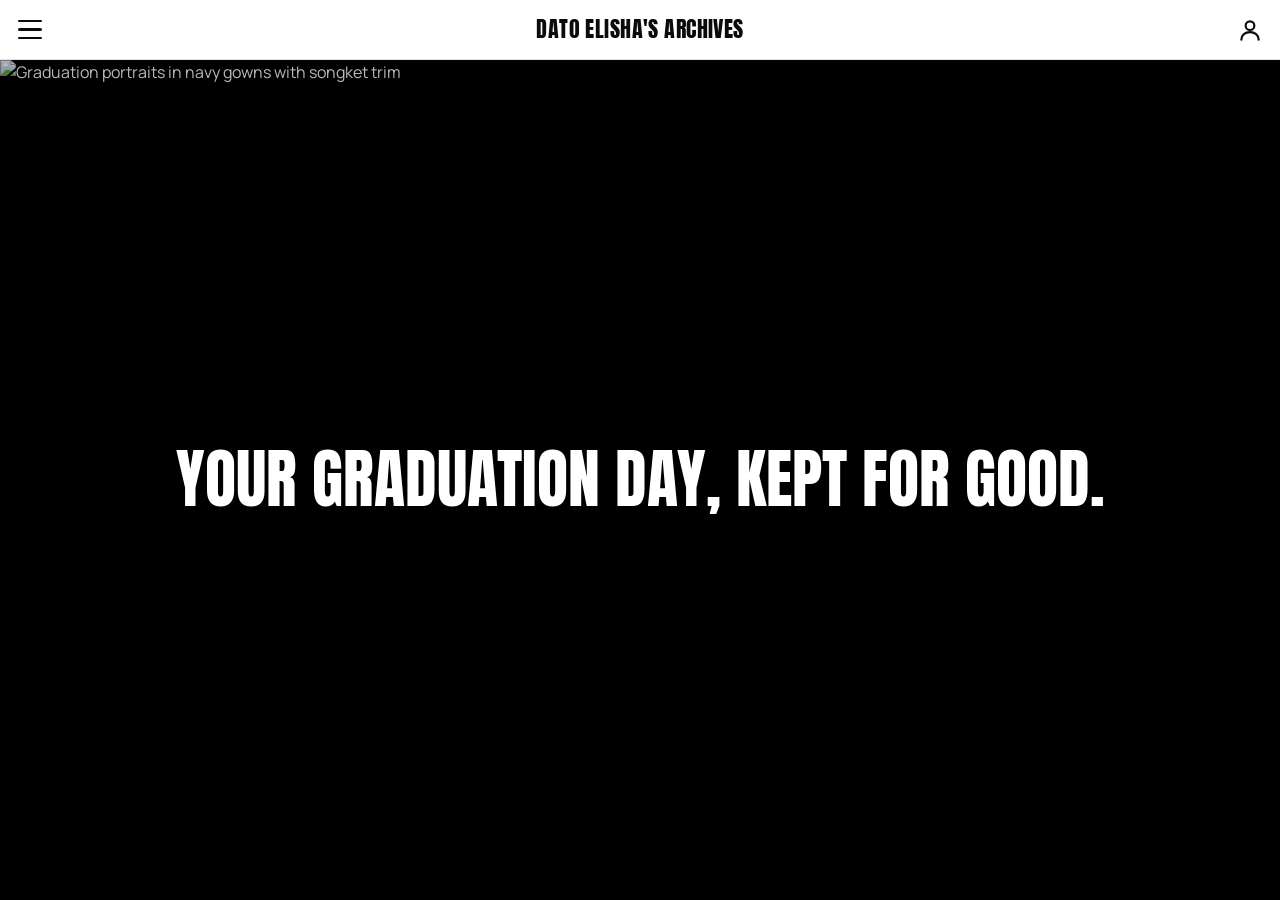
==== index.html @ b2b469d7 "Add files via upload" ====
<!DOCTYPE html>
<html lang="en">
<head>
  <meta charset="UTF-8">
  <meta name="viewport" content="width=device-width, initial-scale=1.0">
  <title>Dato Elisha's Gallery</title>
  <link rel="preconnect" href="https://fonts.googleapis.com">
  <link rel="preconnect" href="https://fonts.gstatic.com" crossorigin>
  <link href="https://fonts.googleapis.com/css2?family=Anton&family=Manrope:wght@400;600&display=swap" rel="stylesheet">
  <link rel="stylesheet" href="style.css">
</head>
<body class="home">

  <script src="topbar.js"></script>

  <main>
    <section class="hero">
      <img src="images/hero.jpg" alt="Graduation portraits in navy gowns with songket trim">
      <h1 class="hero-title">Your graduation day, kept for good.</h1>
      <a class="btn hero-cta" href="contact.html">Book a session</a>
    </section>
  </main>

  <script src="app.js"></script>
</body>
</html>
---- style.css ----
:root { --ink:#0b0b0b; --white:#fff; --line:#e3e3e3; --soft:#a8a8a8; --impact: Impact, "Anton", "Arial Narrow", sans-serif; --sans: "Manrope", system-ui, sans-serif; }
* { box-sizing:border-box; margin:0; }
body { font-family:var(--sans); background:var(--ink); color:var(--white); line-height:1.6; }
body.home { background:#000; }
a { color:inherit; text-decoration:none; }

/* White nav bar */
.topbar { position:fixed; top:0; left:0; right:0; z-index:30; height:60px; padding:0 8px; display:grid; grid-template-columns:52px 1fr 52px; align-items:center; background:#fff; color:var(--ink); border-bottom:1px solid var(--line); }
.logo { justify-self:center; text-align:center; font-family:var(--impact); line-height:1; display:flex; flex-direction:column; }
.logo b { font-weight:400; font-size:1.35rem; letter-spacing:.02em; }
.logo i { font-style:normal; font-size:.68rem; letter-spacing:.42em; margin-right:-.42em; }
.person { display:grid; place-items:center; width:44px; height:44px; justify-self:end; }

/* 3 bars -> X */
.burger { width:44px; height:44px; border:0; background:none; cursor:pointer; display:flex; flex-direction:column; justify-content:center; align-items:center; gap:6px; color:var(--ink); }
.burger span { display:block; width:24px; height:2.5px; background:currentColor; border-radius:2px; transition:transform .35s ease, opacity .25s ease, width .3s ease; }
.burger.open span:nth-child(1) { transform:translateY(8.5px) rotate(45deg); }
.burger.open span:nth-child(2) { opacity:0; width:0; }
.burger.open span:nth-child(3) { transform:translateY(-8.5px) rotate(-45deg); }

/* Side menu */
.drawer { position:fixed; top:60px; bottom:0; left:0; width:78%; max-width:380px; z-index:25; background:#fff; color:var(--ink); padding:28px 24px; display:flex; flex-direction:column; gap:6px; transform:translateX(-100%); transition:transform .4s cubic-bezier(.2,.7,.2,1); }
.drawer.open { transform:none; }
.drawer a { font-family:var(--impact); font-size:2.4rem; line-height:1.25; text-transform:uppercase; }
.drawer a.here { text-decoration:underline; text-underline-offset:6px; }
.scrim { position:fixed; inset:60px 0 0 0; z-index:20; background:rgba(0,0,0,.55); opacity:0; pointer-events:none; transition:opacity .35s; }
.scrim.open { opacity:1; pointer-events:auto; }

/* Home: full-width scrolling image */
.hero { position:relative; margin-top:60px; }
.hero img { display:block; width:100%; height:auto; }
.hero::after { content:""; position:absolute; inset:0; background:rgba(0,0,0,.28); pointer-events:none; }
.hero-title { position:fixed; top:calc(50% + 30px); left:0; right:0; transform:translateY(-50%); z-index:2; text-align:center; padding:0 22px; pointer-events:none; font-family:var(--impact); font-weight:400; text-transform:uppercase; font-size:clamp(2.2rem, 10vw, 4rem); line-height:1.05; text-shadow:0 2px 16px rgba(0,0,0,.7); }
.hero-cta { position:absolute; bottom:60px; left:50%; transform:translateX(-50%); z-index:2; margin-top:0; white-space:nowrap; }
.btn { display:inline-block; margin-top:18px; padding:13px 24px; border:2px solid #fff; background:#fff; color:var(--ink); font:600 1rem var(--sans); border-radius:0; cursor:pointer; transition:background .2s, color .2s; }
.btn:hover { background:transparent; color:#fff; }

/* Gallery + Contact (plain black) */
.wrap { max-width:760px; margin:0 auto; padding:92px 18px 60px; }
h2 { font-family:var(--impact); font-weight:400; font-size:2.4rem; letter-spacing:.02em; margin-bottom:18px; }
h2.sub { margin-top:44px; }
.lead { color:var(--soft); margin-bottom:18px; }

.grid { display:grid; grid-template-columns:repeat(2,1fr); gap:8px; }
.tile { border:0; padding:0; cursor:pointer; background:#151515; aspect-ratio:3/4; overflow:hidden; }
.tile img { width:100%; height:100%; object-fit:cover; display:block; transition:transform .4s; }
.tile:hover img { transform:scale(1.04); }
.tile:nth-child(5) { grid-column:1 / -1; aspect-ratio:4/3; }

.contact-list { display:grid; gap:10px; }
.contact { display:flex; justify-content:space-between; align-items:center; padding:18px 20px; border:1px solid #333; transition:background .2s, color .2s; }
.contact:hover { background:#fff; color:var(--ink); }
.contact span { color:var(--soft); }
.contact:hover span { color:#444; }

.form { display:grid; gap:14px; }
label { display:grid; gap:6px; font-weight:600; font-size:.92rem; }
input, select, textarea { font:400 1rem var(--sans); padding:12px; background:#151515; color:#fff; border:1px solid #333; border-radius:0; width:100%; }
input::placeholder, textarea::placeholder { color:#777; }
input:focus-visible, select:focus-visible, textarea:focus-visible, .btn:focus-visible, .burger:focus-visible, .tile:focus-visible { outline:2px solid #fff; outline-offset:2px; }
.topbar .burger:focus-visible, .topbar a:focus-visible { outline-color:#000; }
.form .btn { margin-top:4px; }
.error { color:#ff7b72; min-height:1.2em; font-size:.9rem; }

.lightbox { position:fixed; inset:0; z-index:50; background:rgba(0,0,0,.95); display:none; align-items:center; justify-content:center; padding:20px; }
.lightbox.open { display:flex; }
.lightbox img { max-width:100%; max-height:92vh; }
.lightbox button { position:absolute; top:12px; right:18px; background:none; border:0; color:#fff; font-size:2.6rem; cursor:pointer; }

@media (min-width:720px) { .grid { grid-template-columns:repeat(3,1fr); } .tile:nth-child(5) { grid-column:auto; aspect-ratio:3/4; } .hero img { max-height:none; } }
@media (prefers-reduced-motion:reduce) { * { transition:none !important; } }
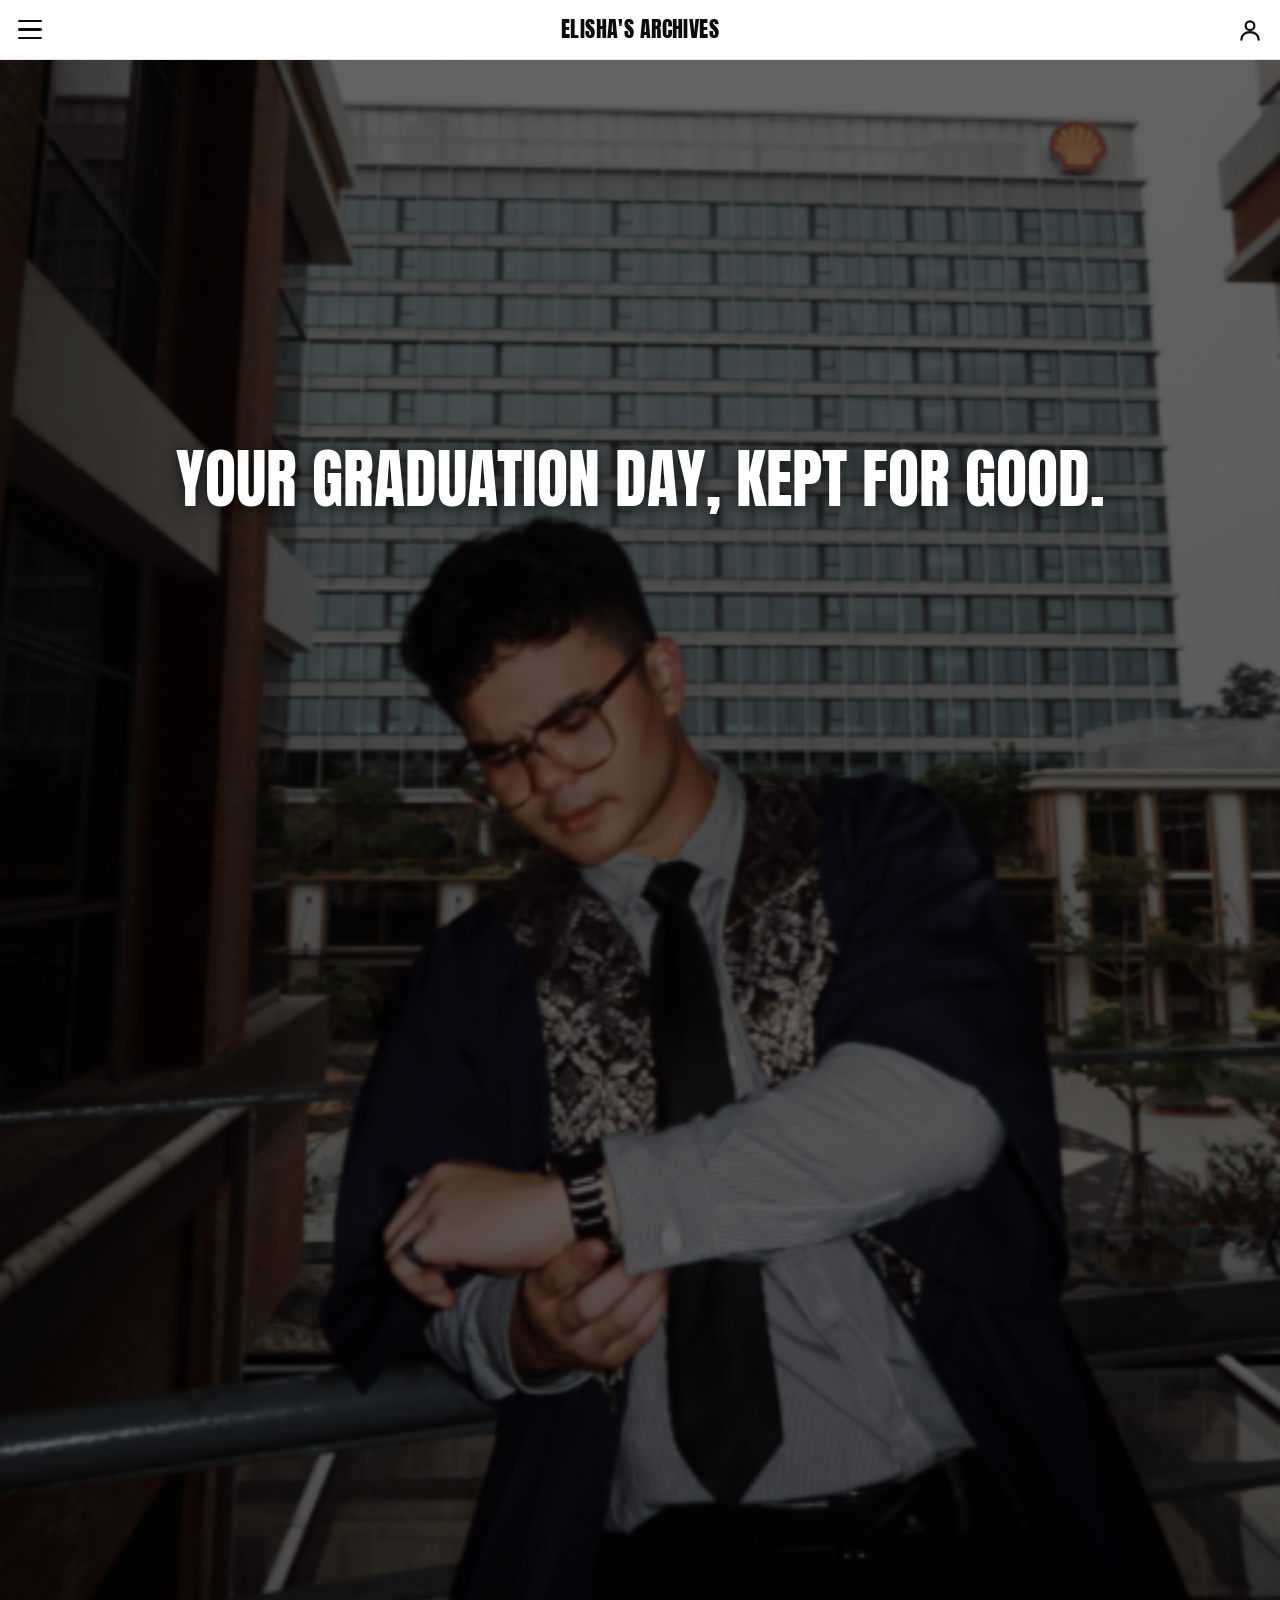
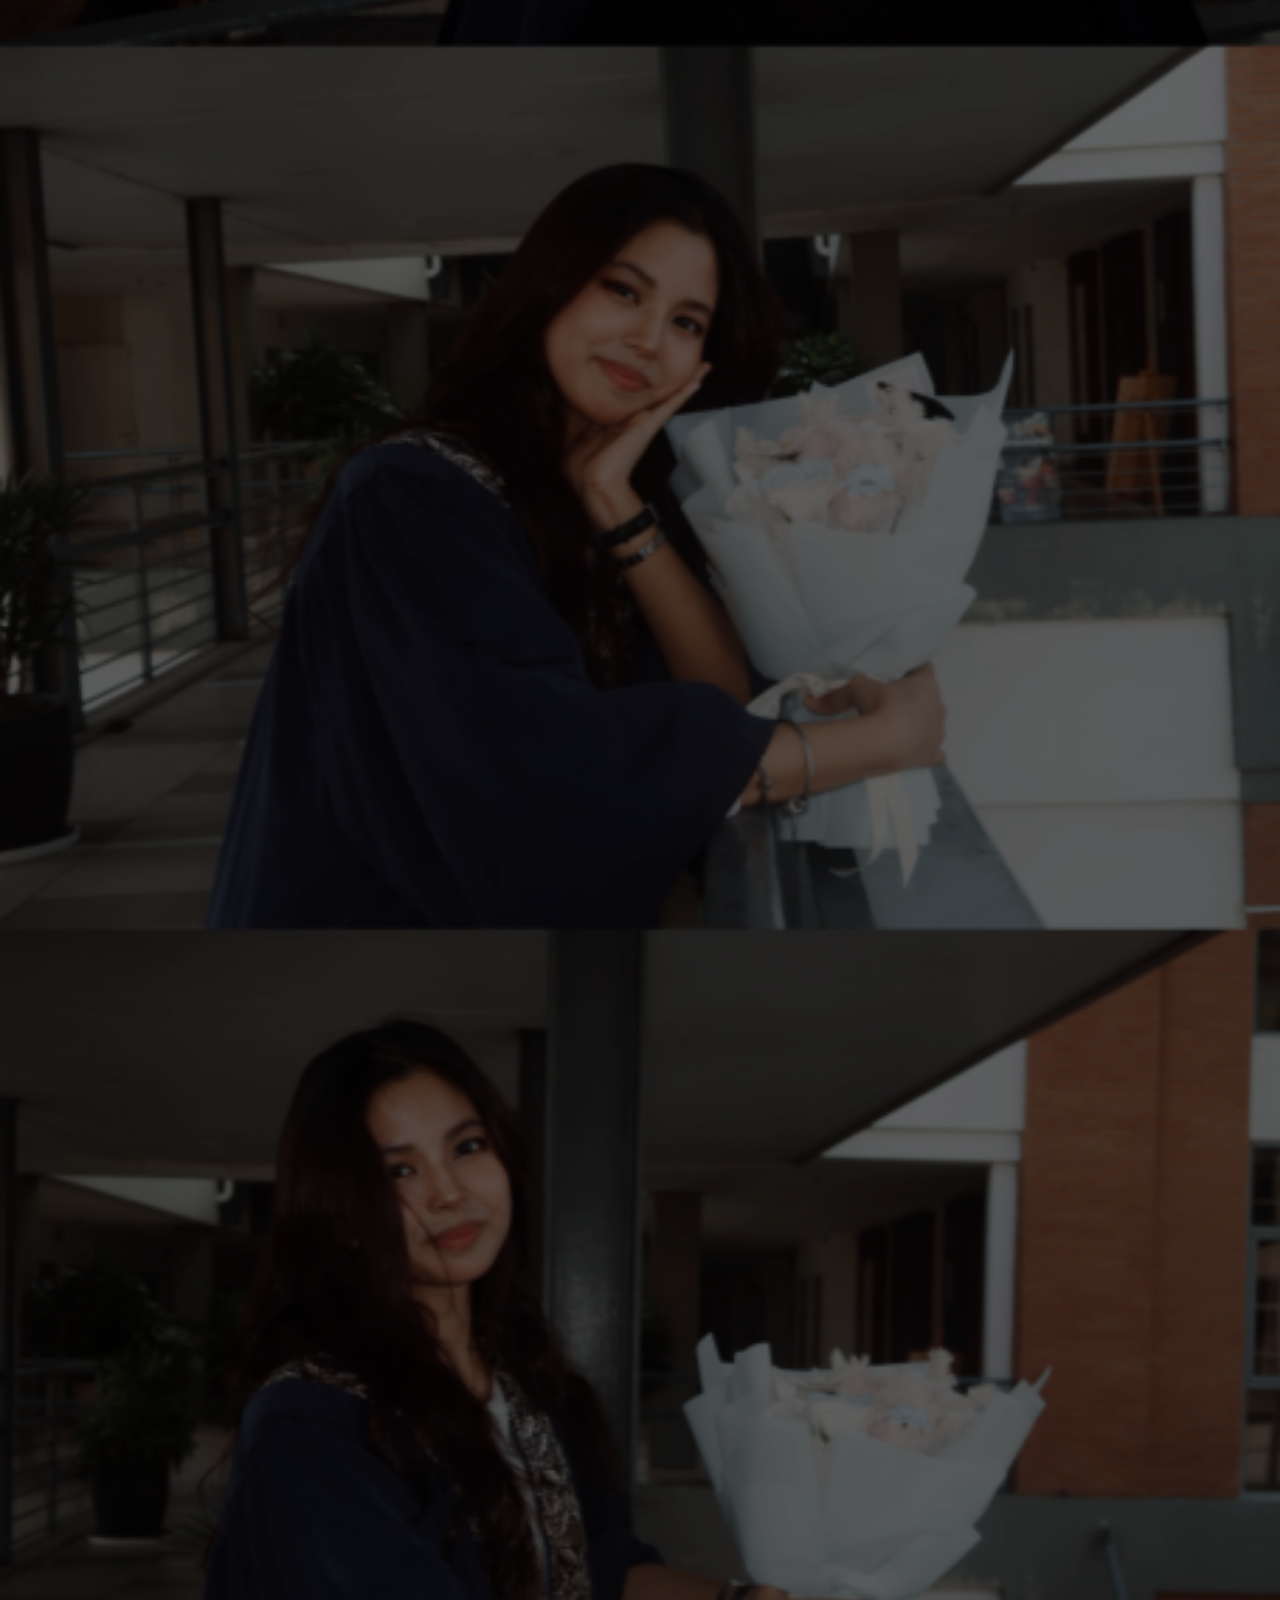
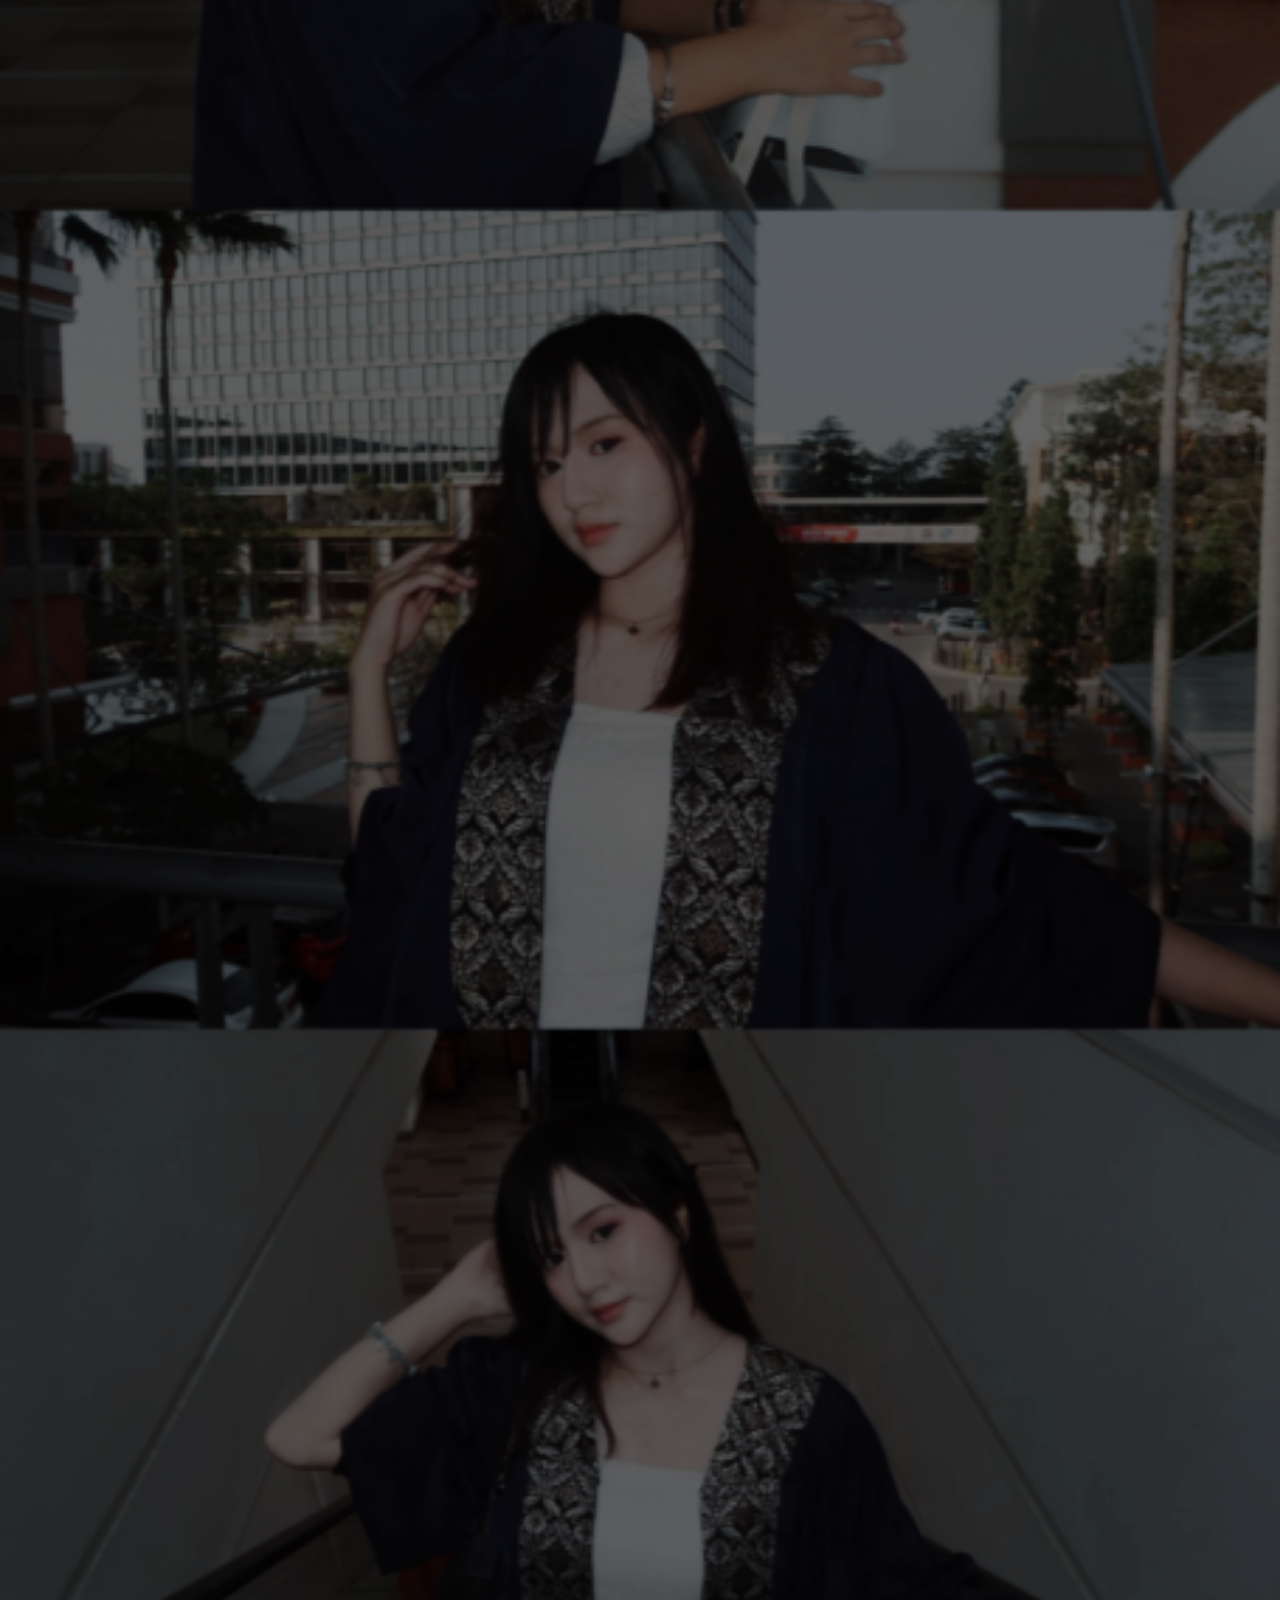
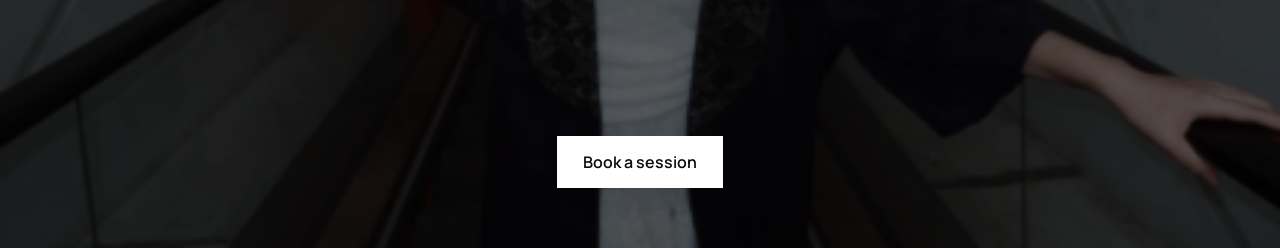
==== commit 926cc263: "Update index.html" ====
--- a/index.html
+++ b/index.html
@@ -3,7 +3,7 @@
 <head>
   <meta charset="UTF-8">
   <meta name="viewport" content="width=device-width, initial-scale=1.0">
-  <title>Dato Elisha's Gallery</title>
+  <title>Elisha's Archives</title>
   <link rel="preconnect" href="https://fonts.googleapis.com">
   <link rel="preconnect" href="https://fonts.gstatic.com" crossorigin>
   <link href="https://fonts.googleapis.com/css2?family=Anton&family=Manrope:wght@400;600&display=swap" rel="stylesheet">
--- a/style.css
+++ b/style.css
@@ -32,7 +32,7 @@
 .hero img { display:block; width:100%; height:auto; }
 .hero::after { content:""; position:absolute; inset:0; background:rgba(0,0,0,.28); pointer-events:none; }
 .hero-title { position:fixed; top:calc(50% + 30px); left:0; right:0; transform:translateY(-50%); z-index:2; text-align:center; padding:0 22px; pointer-events:none; font-family:var(--impact); font-weight:400; text-transform:uppercase; font-size:clamp(2.2rem, 10vw, 4rem); line-height:1.05; text-shadow:0 2px 16px rgba(0,0,0,.7); }
-.hero-cta { position:absolute; bottom:60px; left:50%; transform:translateX(-50%); z-index:2; margin-top:0; white-space:nowrap; }
+.hero-cta { font-family:var(--impact); position:absolute; bottom:60px; left:50%; transform:translateX(-50%); z-index:2; margin-top:0; white-space:nowrap; }
 .btn { display:inline-block; margin-top:18px; padding:13px 24px; border:2px solid #fff; background:#fff; color:var(--ink); font:600 1rem var(--sans); border-radius:0; cursor:pointer; transition:background .2s, color .2s; }
 .btn:hover { background:transparent; color:#fff; }
 
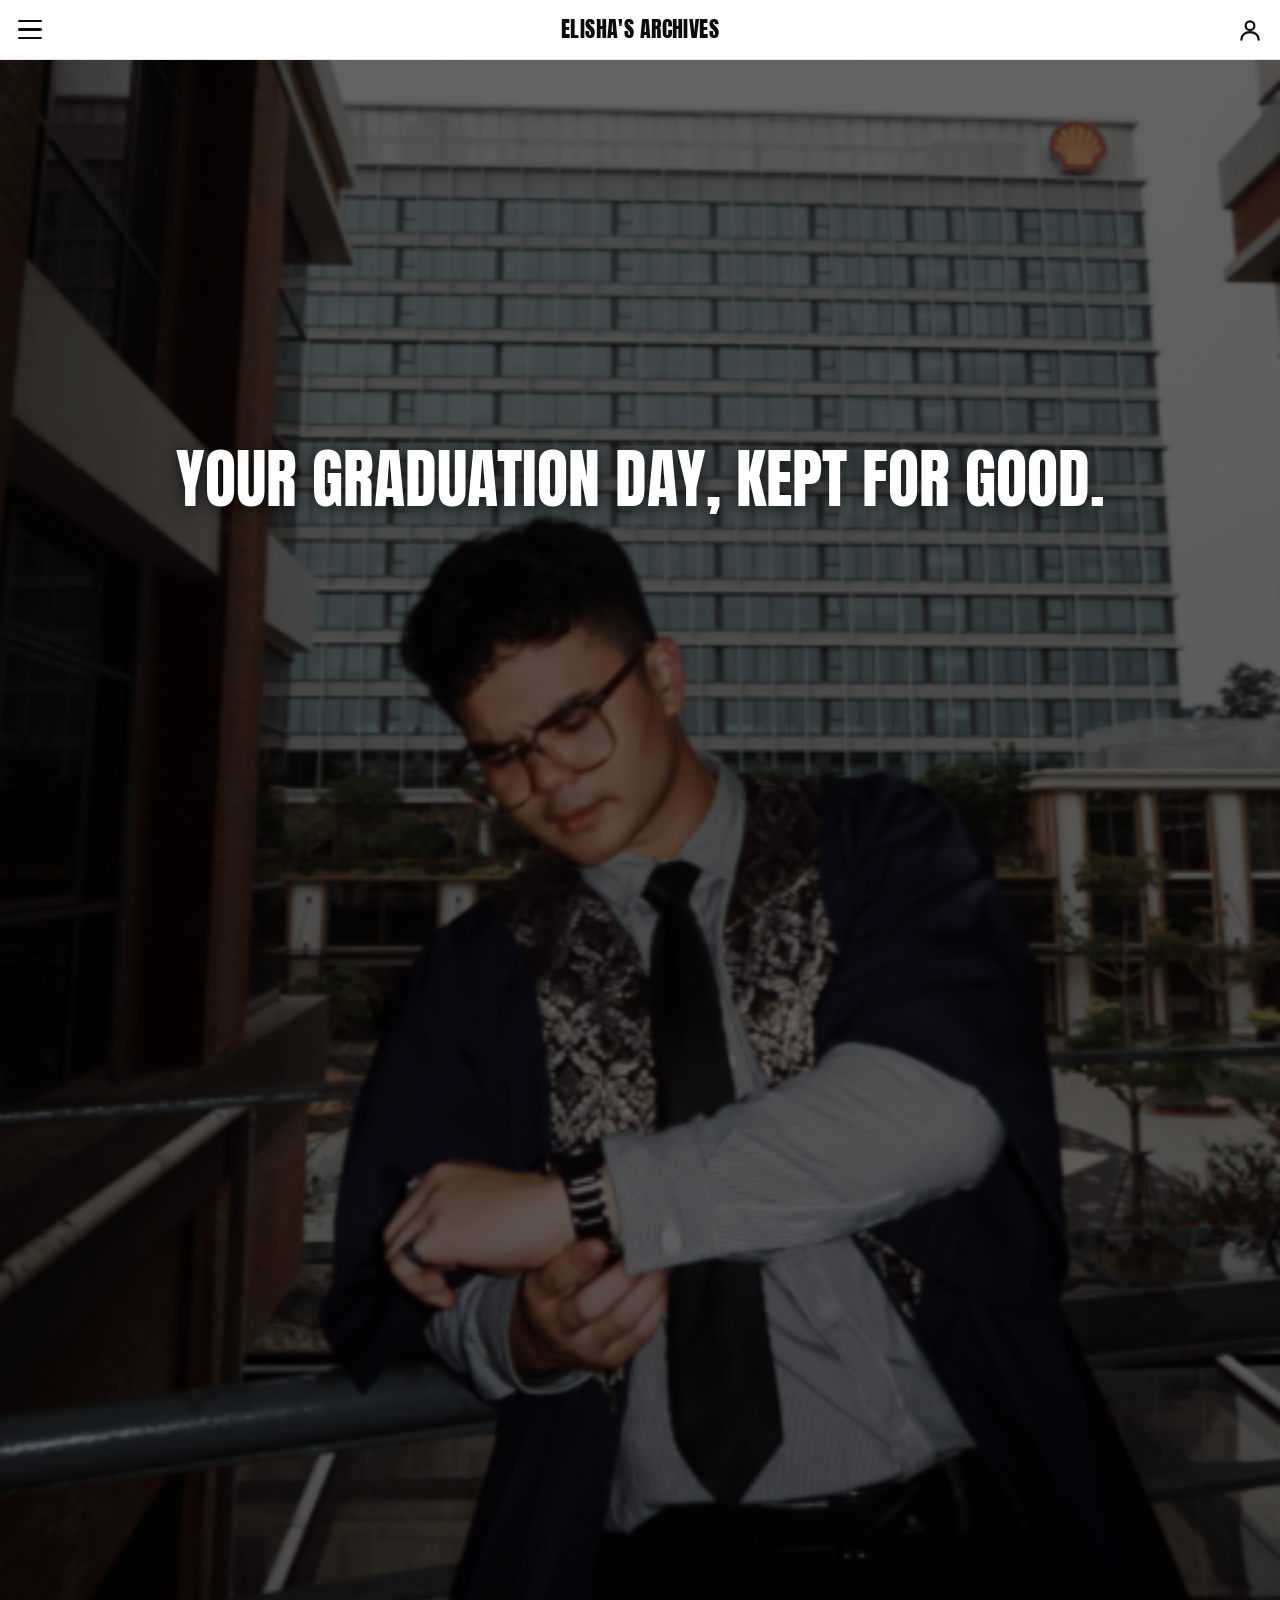
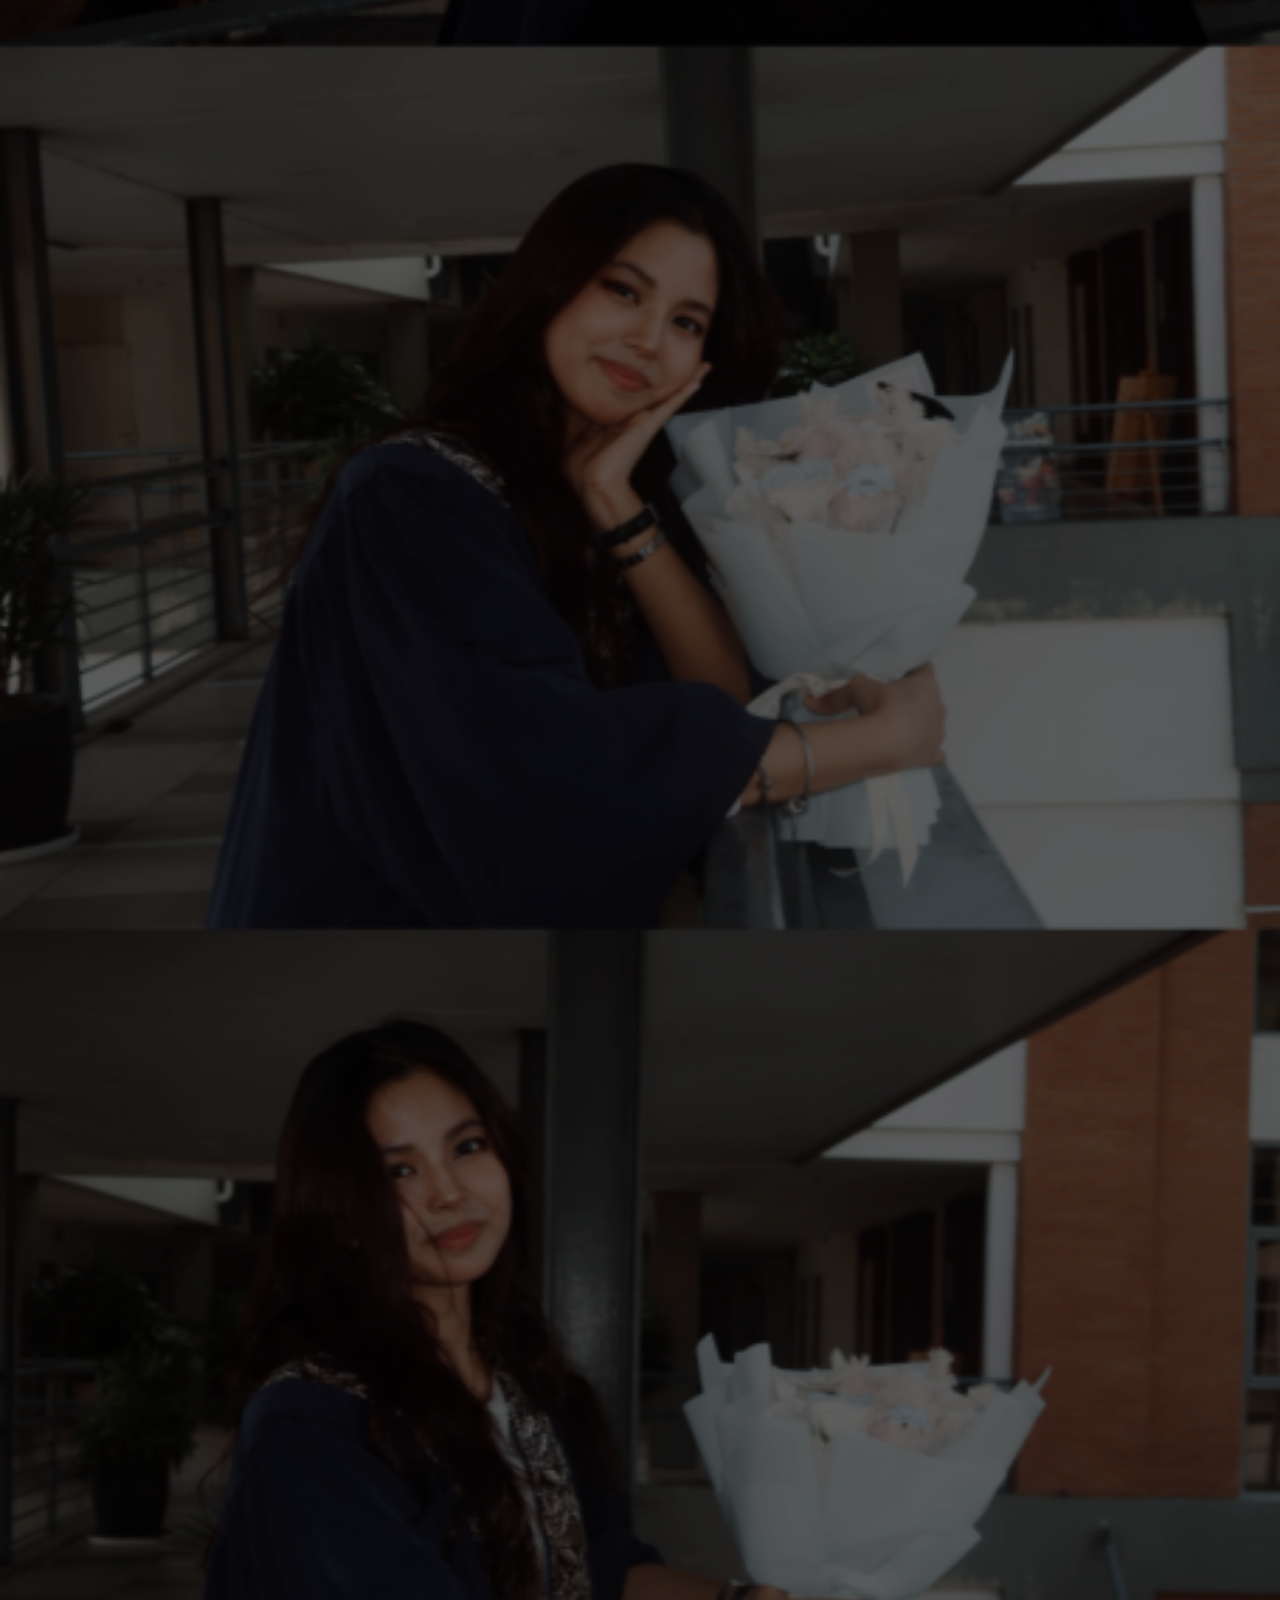
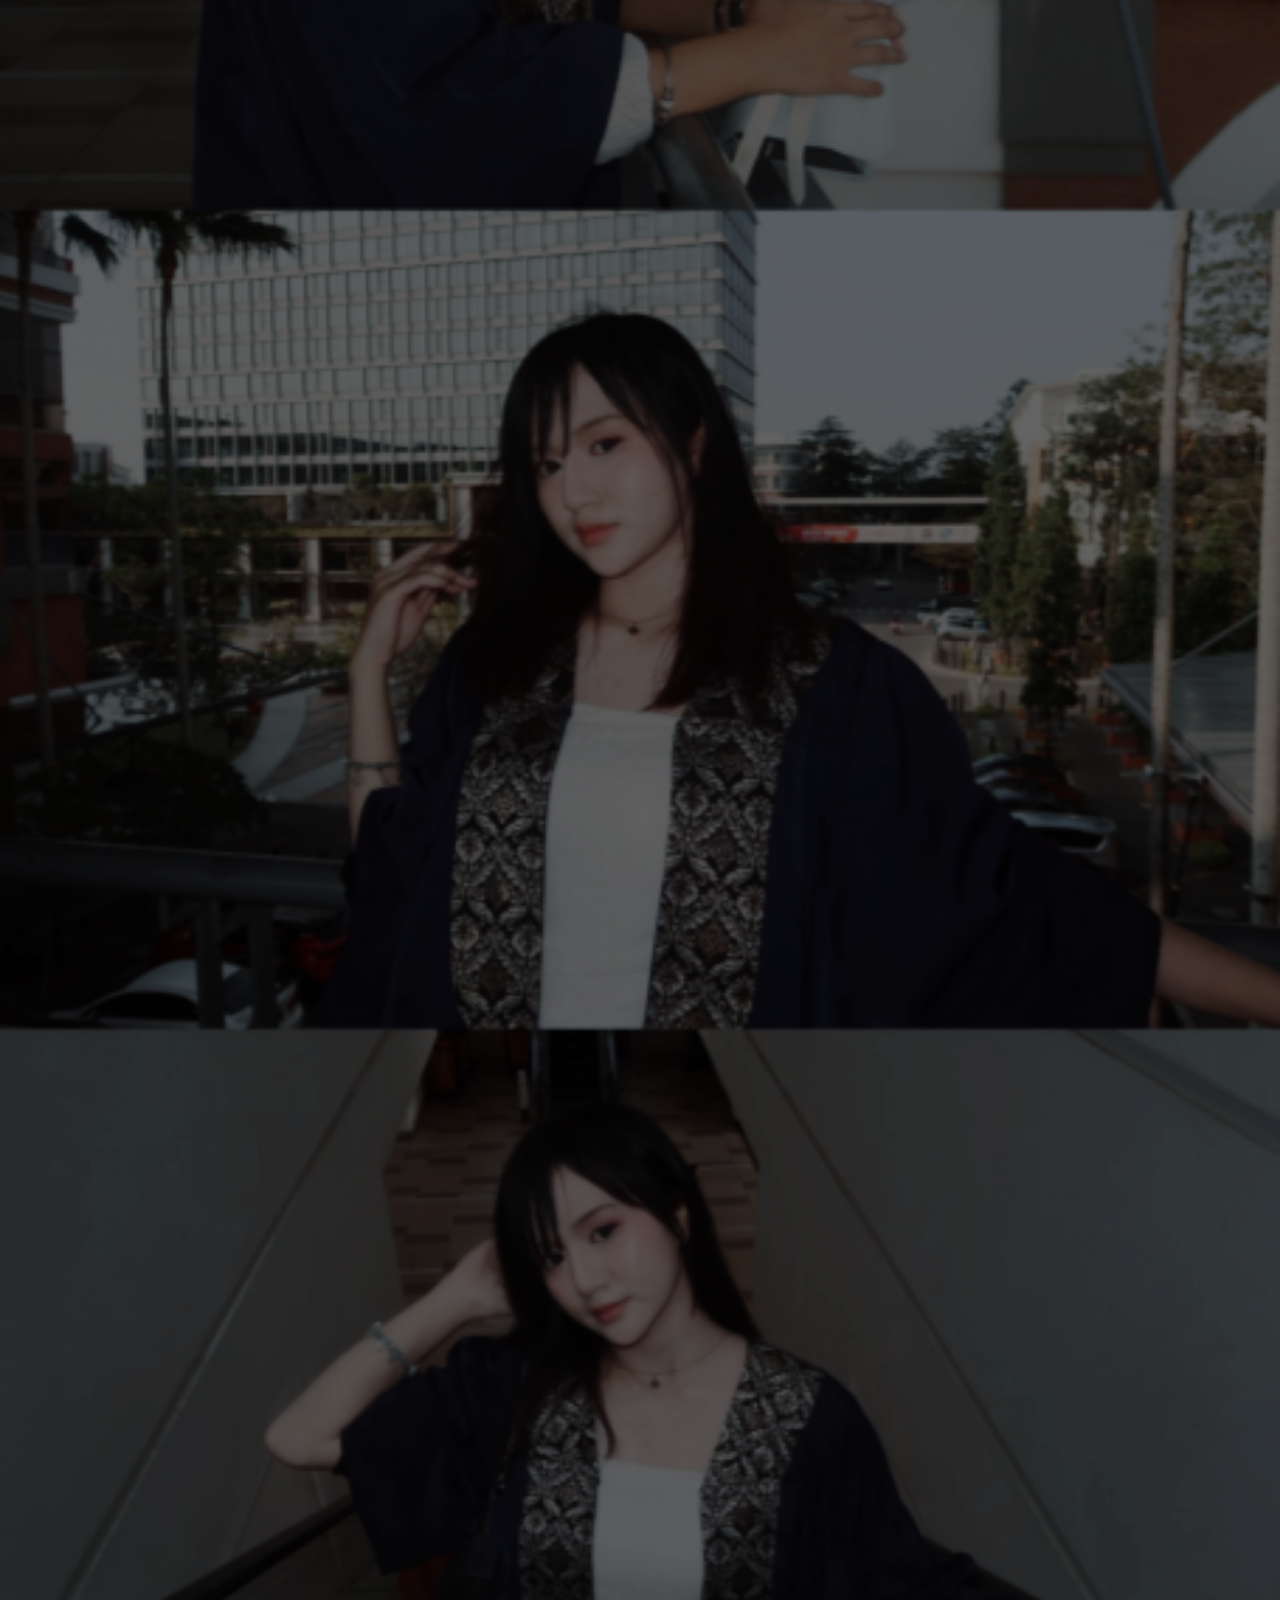
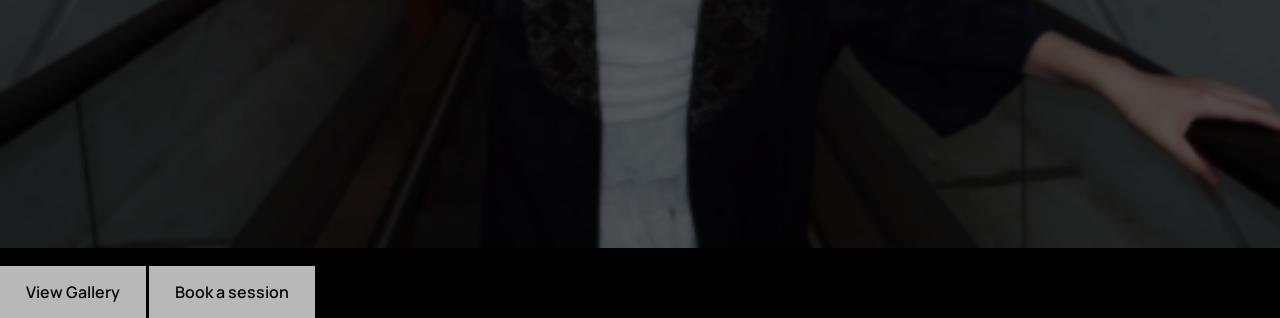
==== commit 4c293798: "Update index.html" ====
--- a/index.html
+++ b/index.html
@@ -6,7 +6,7 @@
   <title>Elisha's Archives</title>
   <link rel="preconnect" href="https://fonts.googleapis.com">
   <link rel="preconnect" href="https://fonts.gstatic.com" crossorigin>
-  <link href="https://fonts.googleapis.com/css2?family=Anton&family=Manrope:wght@400;600&display=swap" rel="stylesheet">
+  <link href="https://fonts.googleapis.com/css2?family=Anton&family=Manrope:wght@400;600;800&display=swap" rel="stylesheet">
   <link rel="stylesheet" href="style.css">
 </head>
 <body class="home">
@@ -17,7 +17,10 @@
     <section class="hero">
       <img src="images/hero.jpg" alt="Graduation portraits in navy gowns with songket trim">
       <h1 class="hero-title">Your graduation day, kept for good.</h1>
-      <a class="btn hero-cta" href="contact.html">Book a session</a>
+      <div class="hero-actions">
+        <a class="btn btn-dark" href="gallery.html">View Gallery</a>
+        <a class="btn btn-light" href="contact.html">Book a session</a>
+      </div>
     </section>
   </main>
 
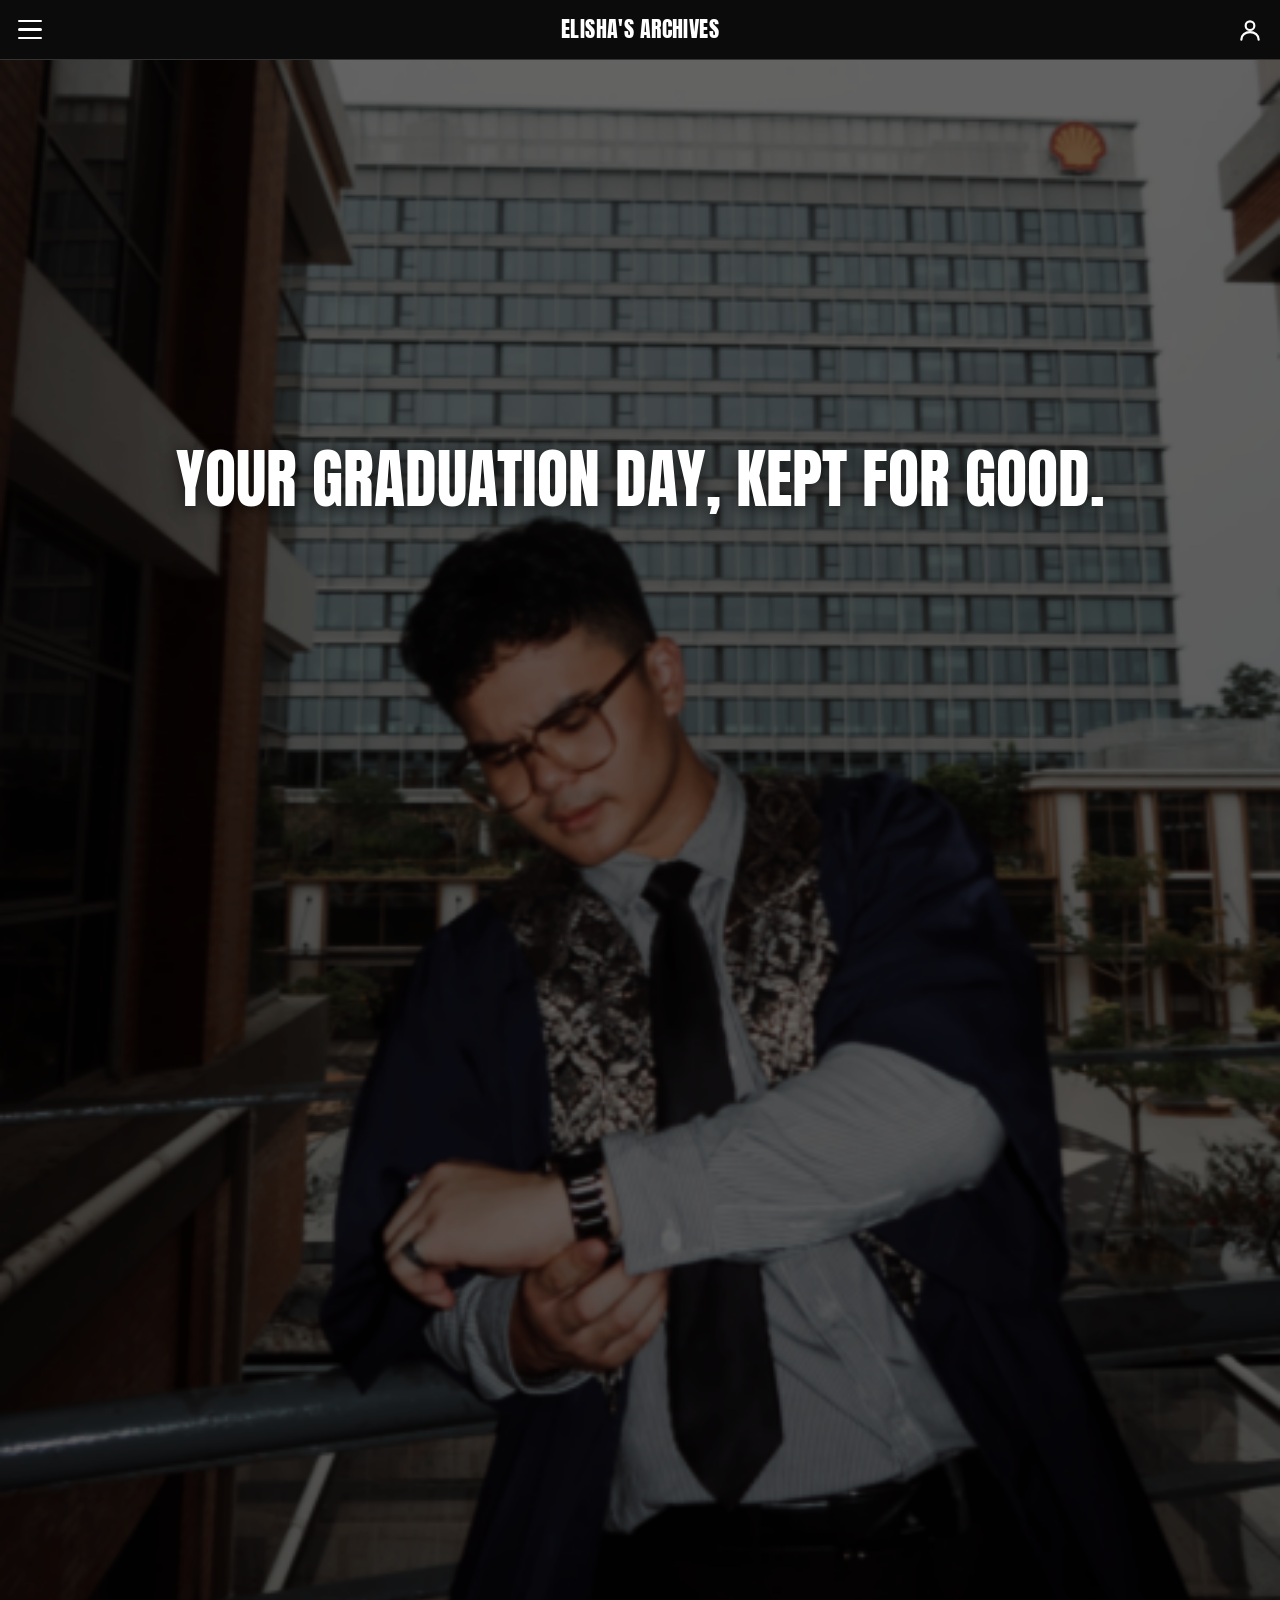
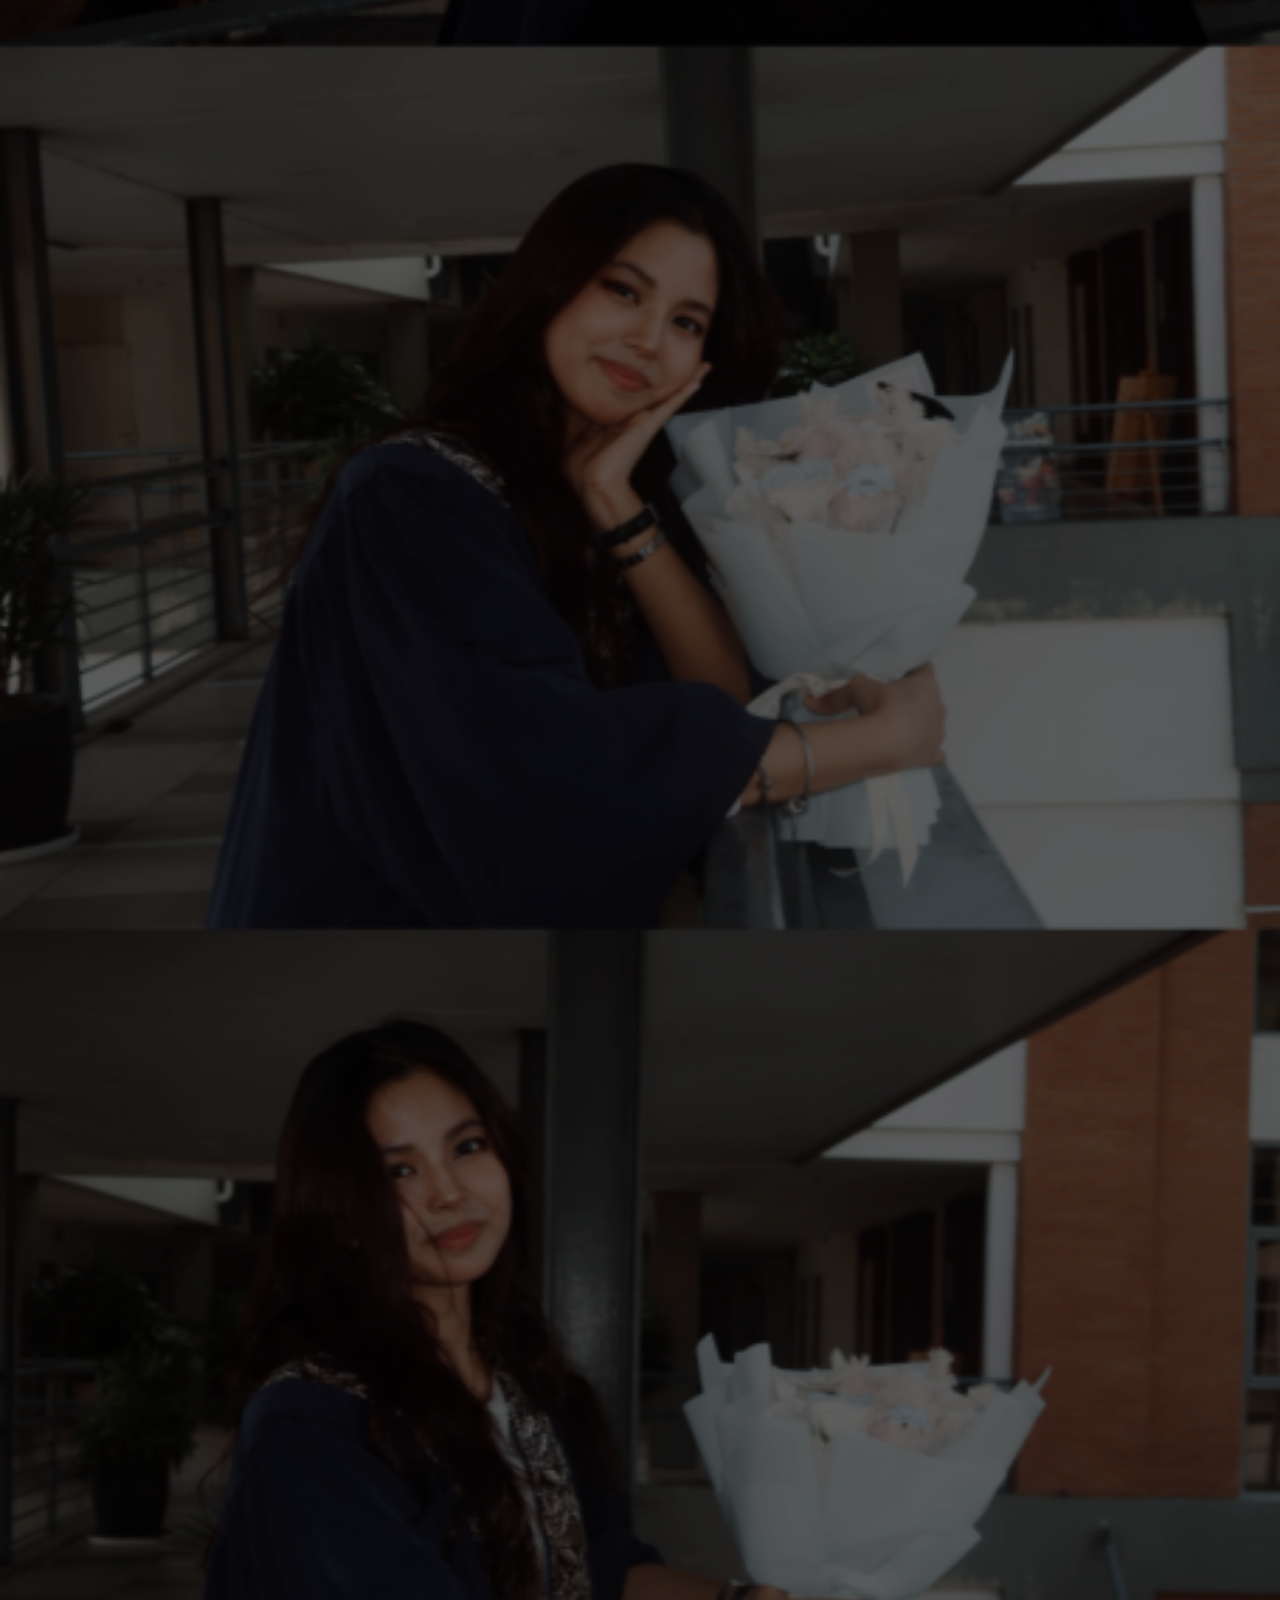
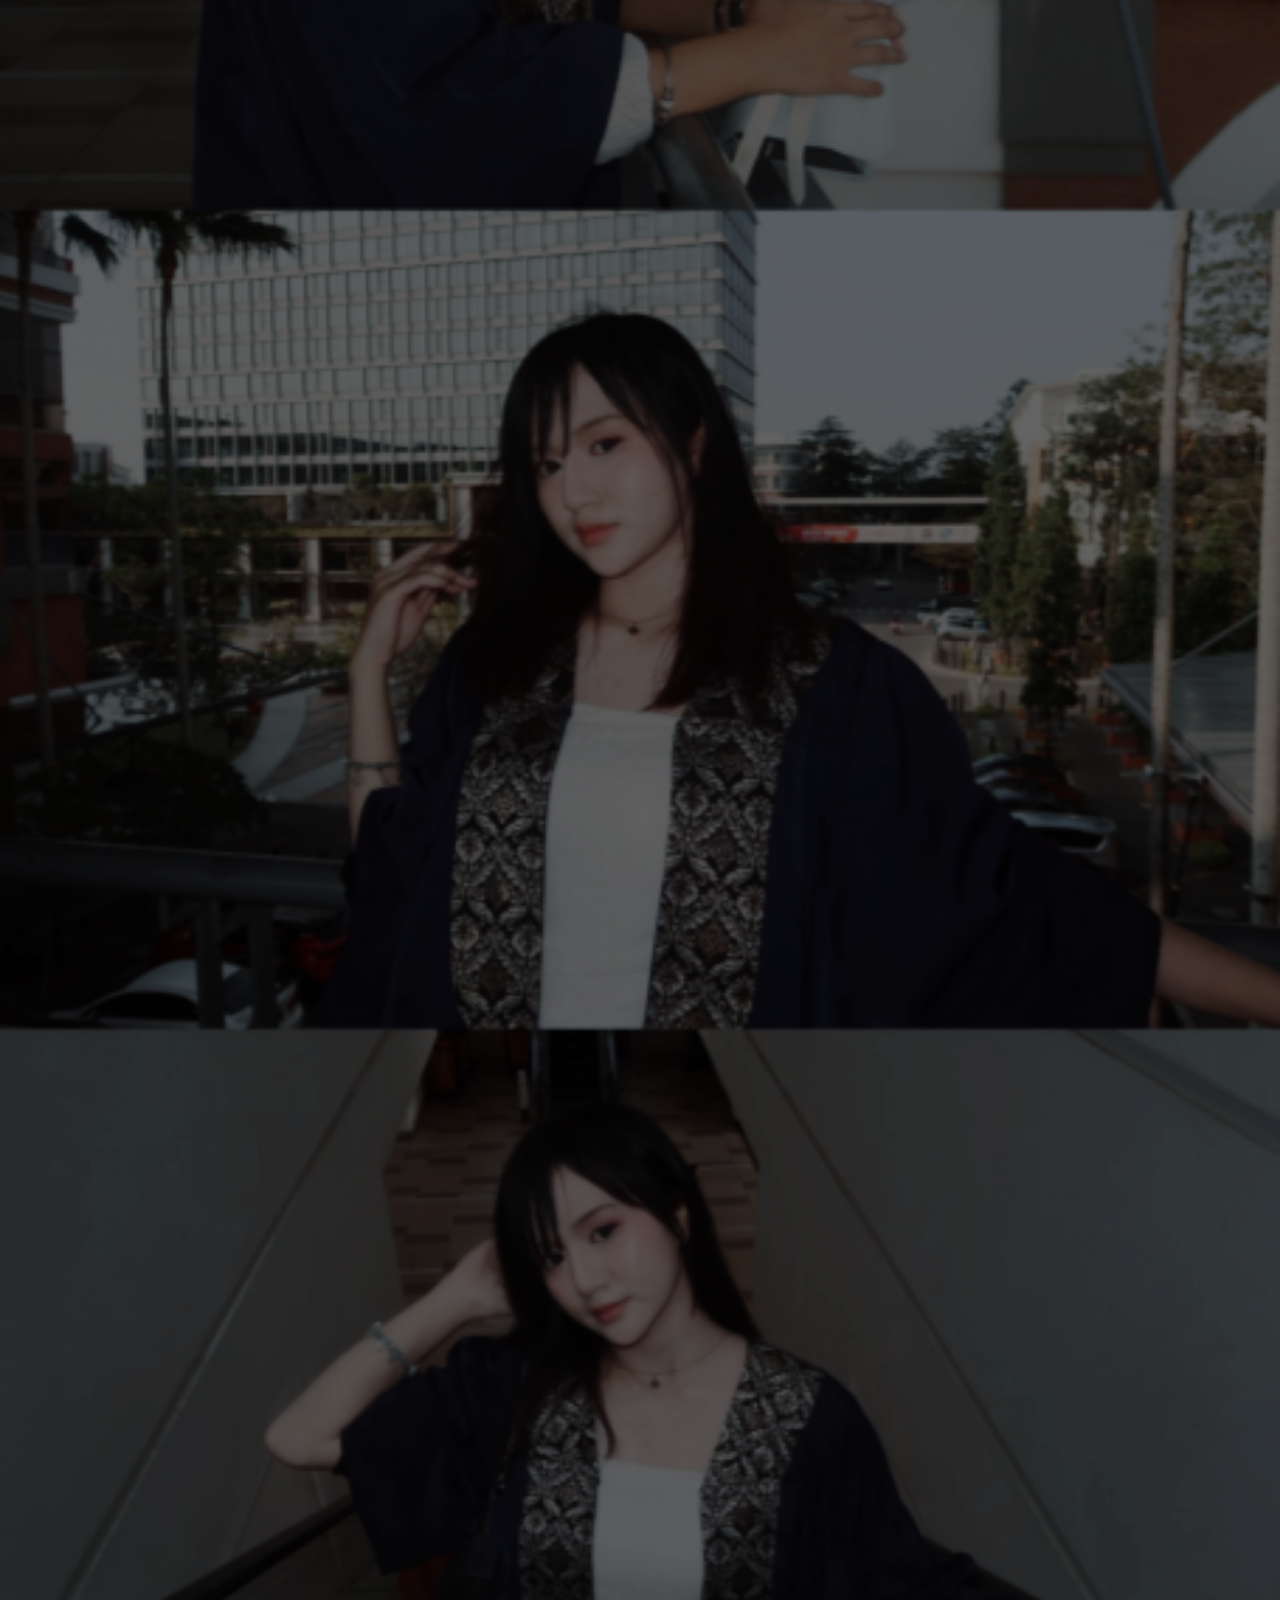
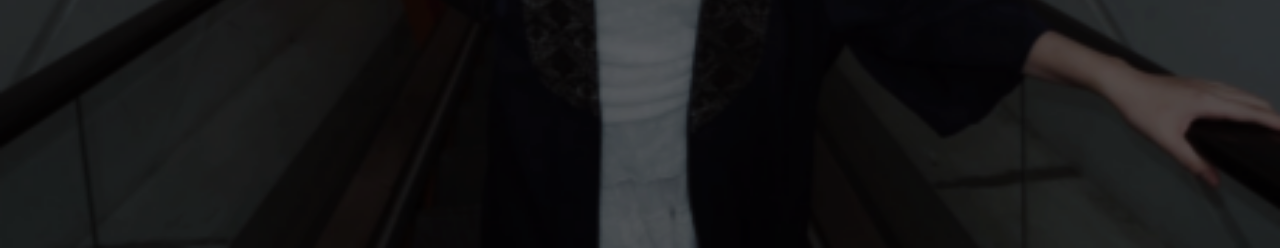
==== commit 56722a00: "Update index.html" ====
--- a/index.html
+++ b/index.html
@@ -4,6 +4,8 @@
   <meta charset="UTF-8">
   <meta name="viewport" content="width=device-width, initial-scale=1.0">
   <title>Elisha's Archives</title>
+  <link rel="icon" type="image/png" href="favicon.png">
+  <link rel="apple-touch-icon" href="favicon.png">
   <link rel="preconnect" href="https://fonts.googleapis.com">
   <link rel="preconnect" href="https://fonts.gstatic.com" crossorigin>
   <link href="https://fonts.googleapis.com/css2?family=Anton&family=Manrope:wght@400;600;800&display=swap" rel="stylesheet">
--- a/style.css
+++ b/style.css
@@ -32,7 +32,12 @@
 .hero img { display:block; width:100%; height:auto; }
 .hero::after { content:""; position:absolute; inset:0; background:rgba(0,0,0,.28); pointer-events:none; }
 .hero-title { position:fixed; top:calc(50% + 30px); left:0; right:0; transform:translateY(-50%); z-index:2; text-align:center; padding:0 22px; pointer-events:none; font-family:var(--impact); font-weight:400; text-transform:uppercase; font-size:clamp(2.2rem, 10vw, 4rem); line-height:1.05; text-shadow:0 2px 16px rgba(0,0,0,.7); }
-.hero-cta { font-family:var(--impact); position:absolute; bottom:60px; left:50%; transform:translateX(-50%); z-index:2; margin-top:0; white-space:nowrap; }
+.hero-actions { position:fixed; top:calc(50% + 30px + min(10.5vw, 68px) + 24px); left:50%; transform:translateX(-50%); z-index:2; width:calc(100% - 40px); max-width:520px; display:flex; flex-direction:column; gap:12px; opacity:0; pointer-events:none; }
+.hero-actions .btn { display:block; width:100%; margin-top:0; padding:11px 24px; text-align:center; font-family:var(--sans); font-weight:800; font-size:1rem; letter-spacing:0; text-transform:none; }
+.hero-actions .btn-dark { background:#0b0b0b; border-color:#fff; color:#fff; }
+.hero-actions .btn-dark:hover { background:#fff; color:#0b0b0b; }
+.hero-actions .btn-light { background:#fff; border-color:#0b0b0b; color:#0b0b0b; }
+.hero-actions .btn-light:hover { background:#0b0b0b; color:#fff; }
 .btn { display:inline-block; margin-top:18px; padding:13px 24px; border:2px solid #fff; background:#fff; color:var(--ink); font:600 1rem var(--sans); border-radius:0; cursor:pointer; transition:background .2s, color .2s; }
 .btn:hover { background:transparent; color:#fff; }
 
